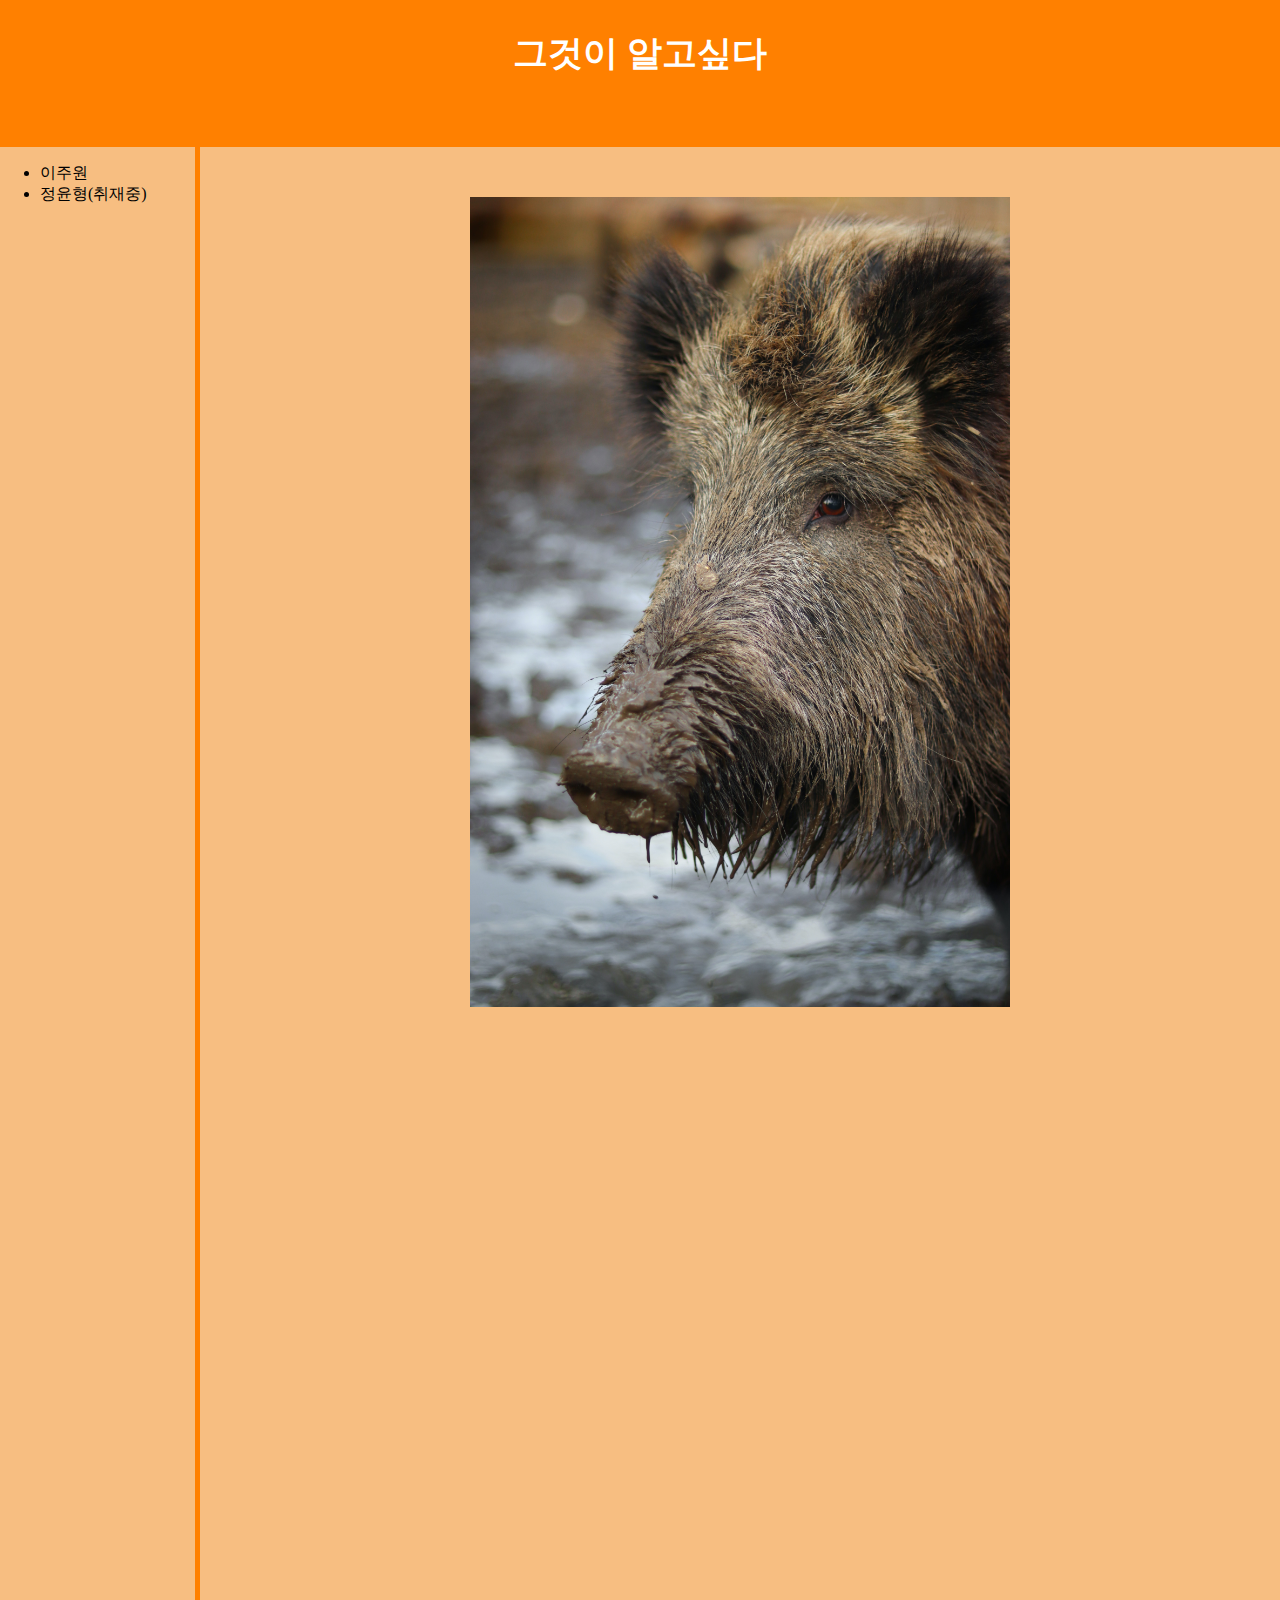
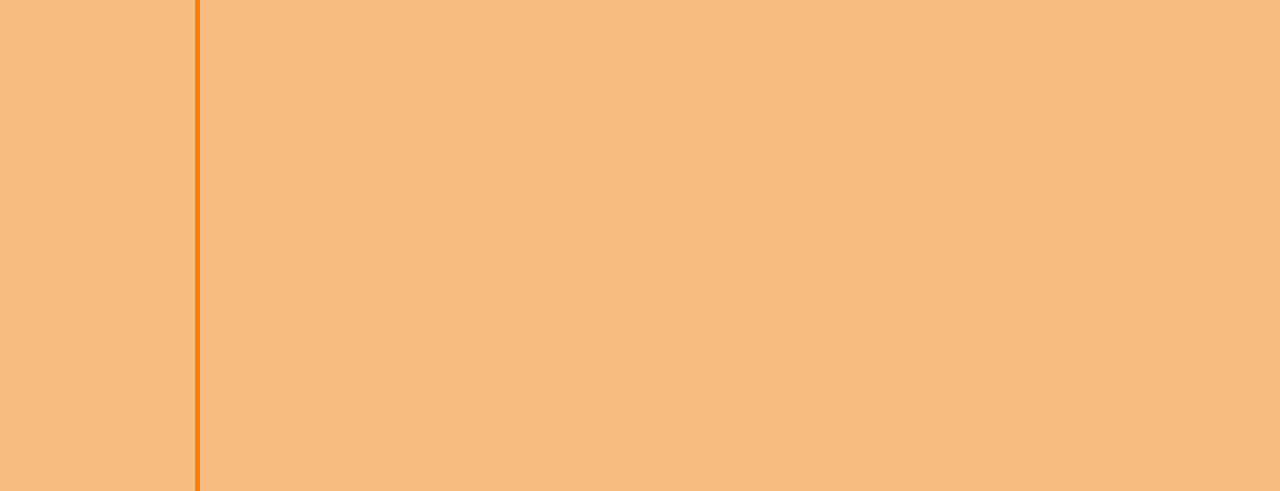
==== index.html @ 76890259 "1.0.0" ====
<!doctype html>
<html>
	<head>
		<title>연우의 세상</title>
		<meta charset="utf-8">
		<link  rel="stylesheet" href="style.css">
		<h1><a href="index.html" style="color:white; text-decoration:none;">그것이 알고싶다</a></h1>
	</head>
	<body>
	<div id="A">
		<div id="B">
		<ul>
			<li><a href="1.html" style="text-decoration:none; color:black;">이주원</a></li>
			<li><a href="2.html" style="text-decoration:none; color:black;">정윤형(취재중)</a></li>
		</ul>
		</div>
		<div id="C" style="margin-bottom:100%;">
		<img src="pig.jpg" width="50%" style="margin-top:50px">
		</div>
	</div>
	</body>
</html>
---- style.css ----
h1 {
	text-align:center;
	font-size:35px;
	padding:30px;
	padding-bottom:70px;
	margin:0px;
	background-color:#FF8000;
}
body {
		margin:0px;
		background-color:#F7BE81;
}
#A {
		display:grid;
		grid-template-columns:200px 1fr;
}
#B {
		border-right:5px solid #FF8000;
}
#C {
		text-align:center;
}
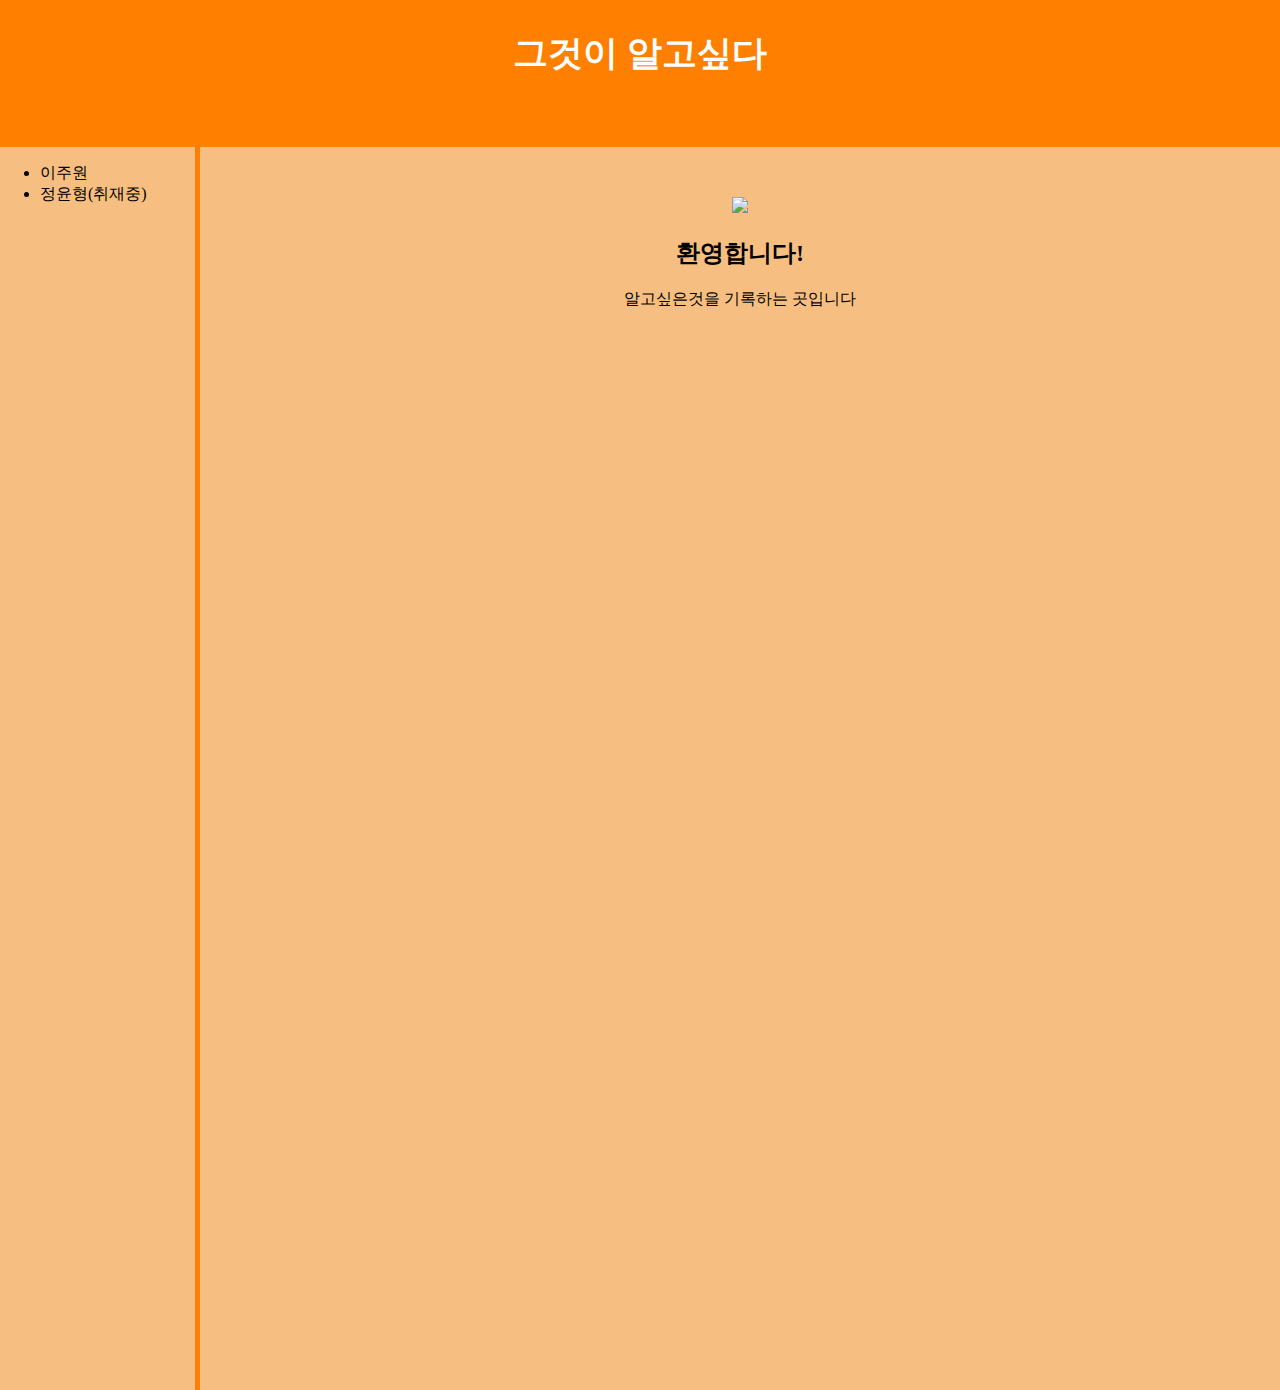
==== commit 4c1e3d21: "1.0.0" ====
--- a/index.html
+++ b/index.html
@@ -15,8 +15,10 @@
 		</ul>
 		</div>
 		<div id="C" style="margin-bottom:100%;">
-		<img src="pig.jpg" width="50%" style="margin-top:50px">
+		<img src="https://encrypted-tbn0.gstatic.com/images?q=tbn:ANd9GcQgc7qbhtv8srxI4fy8BH2VkTwwzp0229yLDA&usqp=CAU" width="50%" style="margin-top:50px">
+		<h2>환영합니다!</h2>
+		알고싶은것을 기록하는 곳입니다
 		</div>
 	</div>
 	</body>
-</html>+</html>
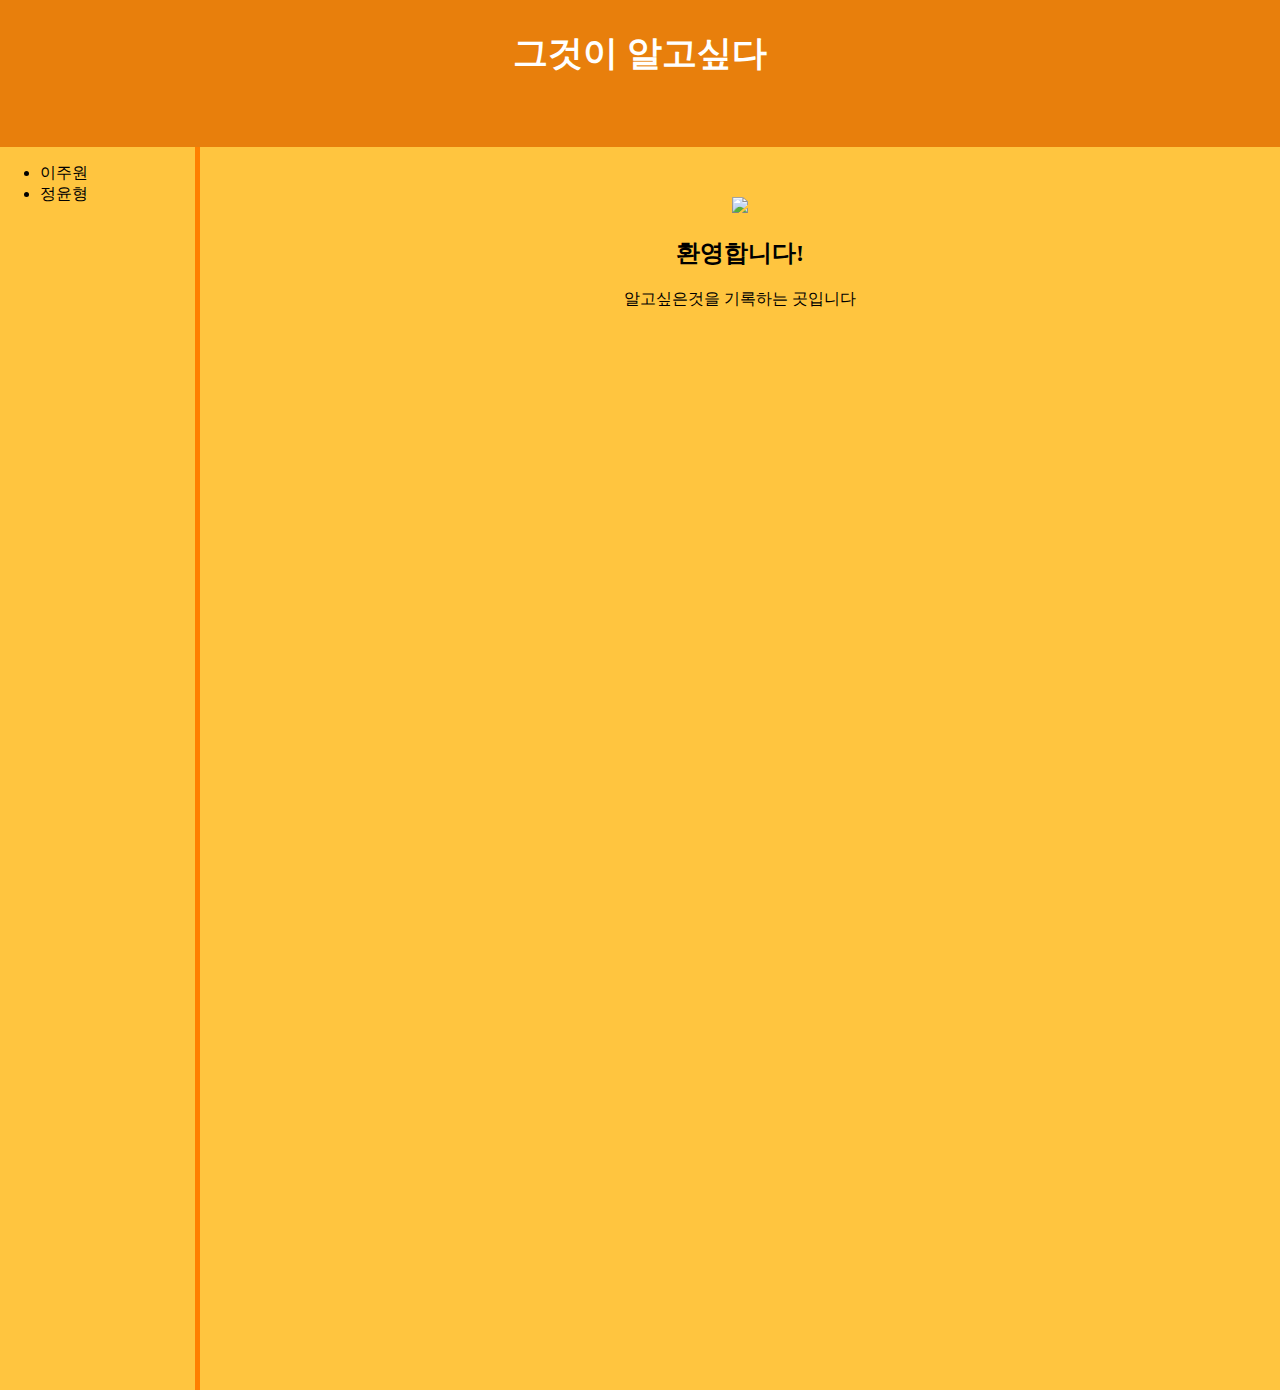
==== commit 095807e3: "1.0.0" ====
--- a/index.html
+++ b/index.html
@@ -11,7 +11,7 @@
 		<div id="B">
 		<ul>
 			<li><a href="1.html" style="text-decoration:none; color:black;">이주원</a></li>
-			<li><a href="2.html" style="text-decoration:none; color:black;">정윤형(취재중)</a></li>
+			<li><a href="2.html" style="text-decoration:none; color:black;">정윤형</a></li>
 		</ul>
 		</div>
 		<div id="C" style="margin-bottom:100%;">
--- a/style.css
+++ b/style.css
@@ -4,11 +4,11 @@
 	padding:30px;
 	padding-bottom:70px;
 	margin:0px;
-	background-color:#FF8000;
+	background-color:#E87F0C;
 }
 body {
 		margin:0px;
-		background-color:#F7BE81;
+		background-color:#FFC53F;
 }
 #A {
 		display:grid;
@@ -19,4 +19,4 @@
 }
 #C {
 		text-align:center;
-}+}
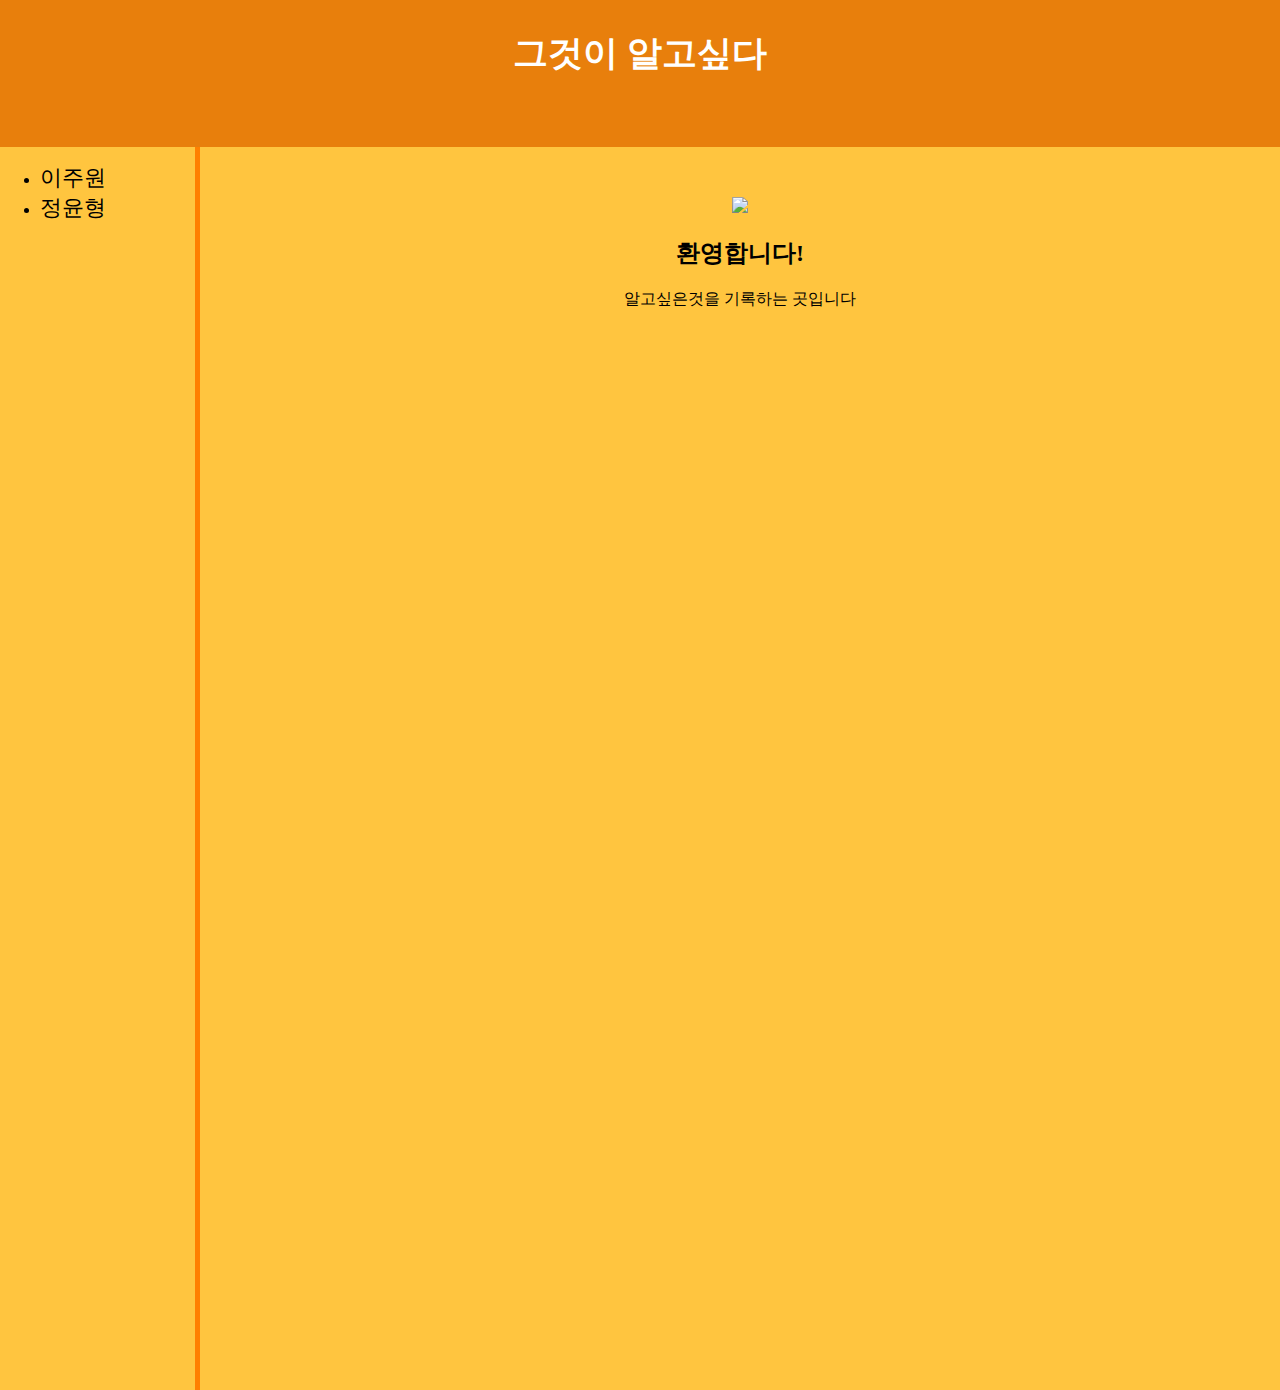
==== commit f6794969: "1.0.1" ====
--- a/index.html
+++ b/index.html
@@ -10,8 +10,8 @@
 	<div id="A">
 		<div id="B">
 		<ul>
-			<li><a href="1.html" style="text-decoration:none; color:black;">이주원</a></li>
-			<li><a href="2.html" style="text-decoration:none; color:black;">정윤형</a></li>
+			<li><a href="1.html" style="text-decoration:none; color:black; font-size:22px;">이주원</a></li>
+			<li><a href="2.html" style="text-decoration:none; color:black; font-size:22px;">정윤형</a></li>
 		</ul>
 		</div>
 		<div id="C" style="margin-bottom:100%;">
